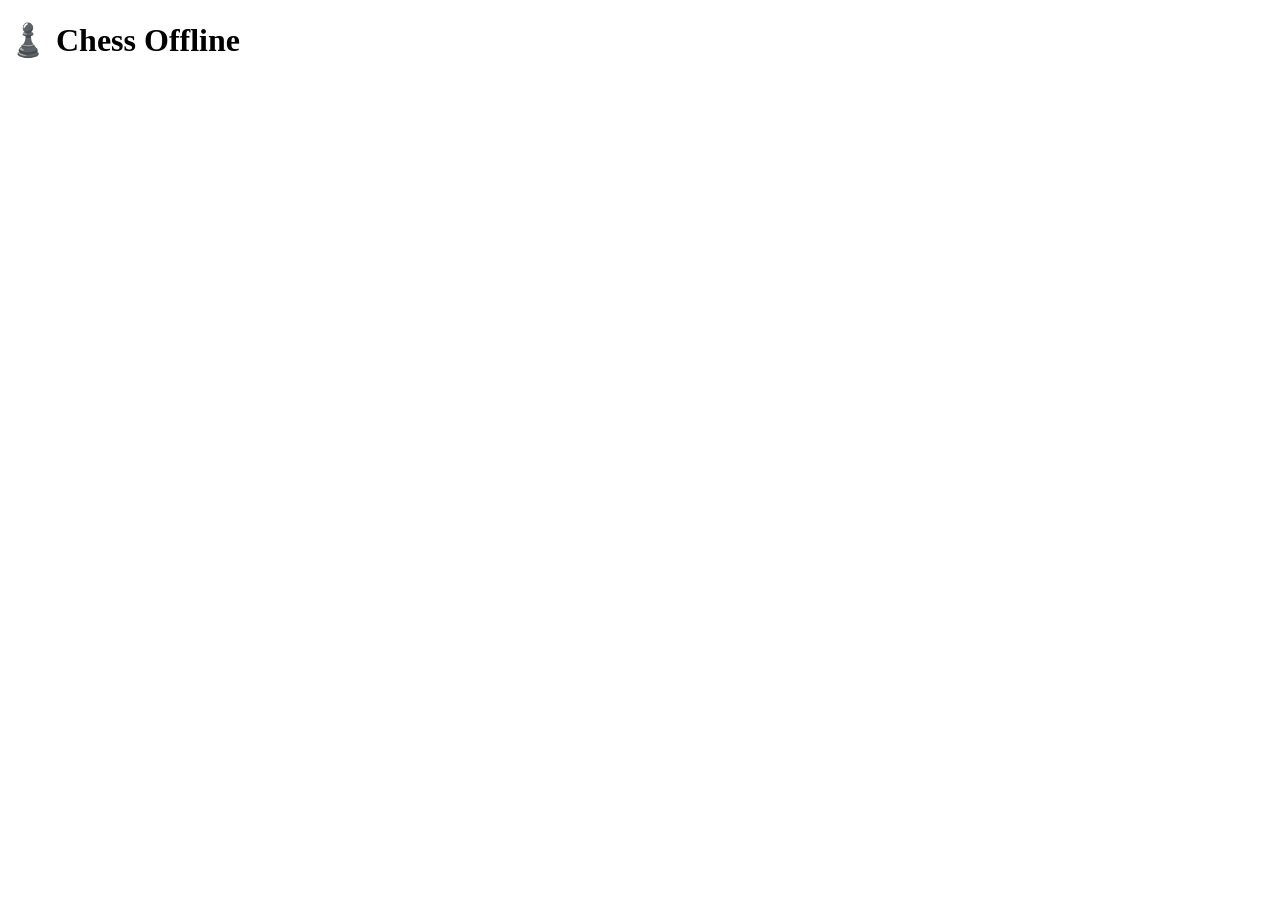
==== index.html @ 41dc8ce5 "Create index.html" ====
<!DOCTYPE html>
<html lang="ru">
<head>
<meta charset="UTF-8">
<meta name="viewport" content="width=device-width, initial-scale=1.0">
<title>Chess Offline</title>
<link rel="stylesheet" href="style.css">
</head>

<body>

<h1>♟️ Chess Offline</h1>

<div id="board"></div>

<script src="script.js"></script>

</body>
</html>
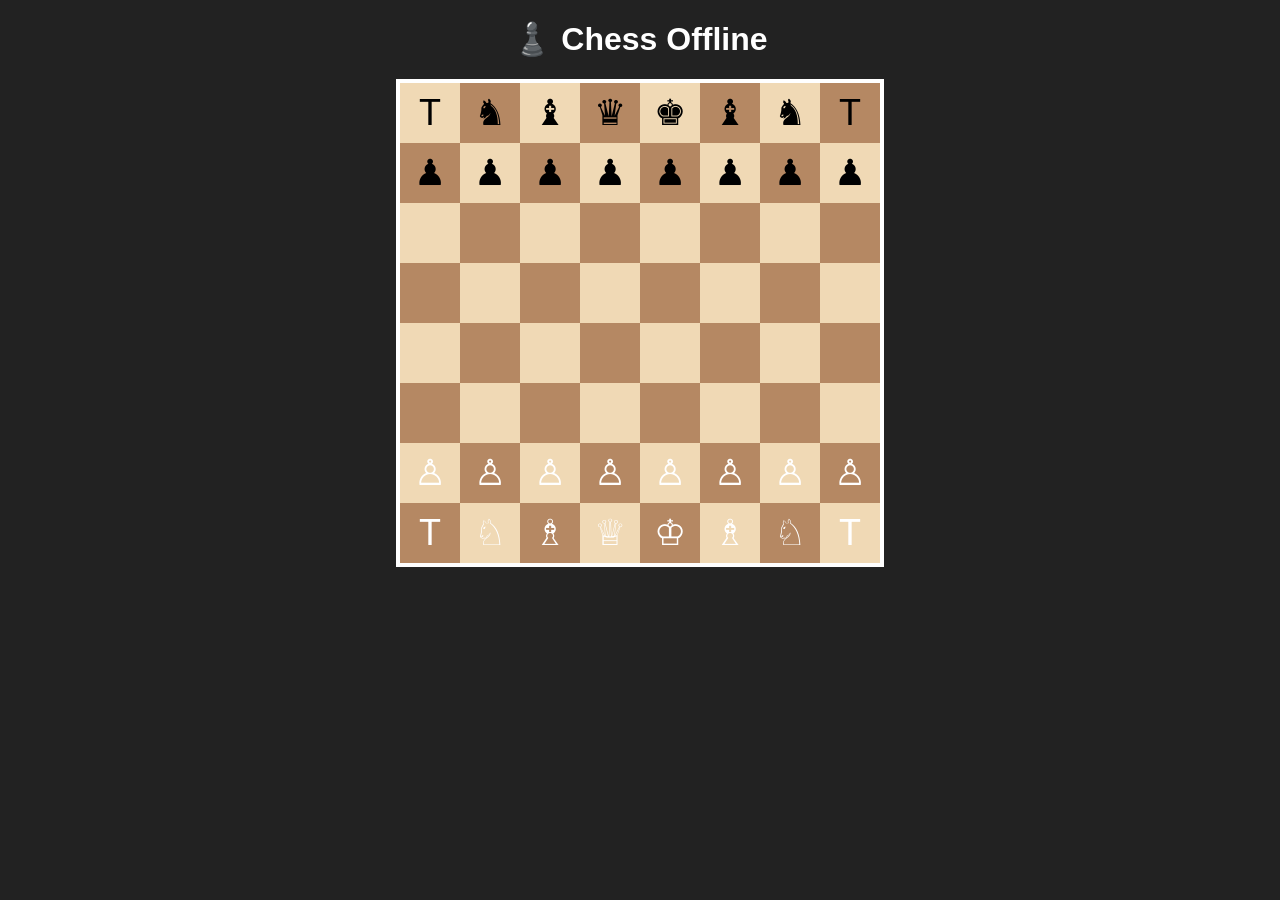
==== commit 2b0f99eb: "Update index.html" ====
--- a/index.html
+++ b/index.html
@@ -14,6 +14,6 @@
 <div id="board"></div>
 
 <script src="script.js"></script>
-
+<script src="engine.js"></script>
 </body>
 </html>
--- a/style.css
+++ b/style.css
@@ -0,0 +1,43 @@
+body{
+    margin:0;
+    background:#222;
+    color:white;
+    font-family:Arial,sans-serif;
+    text-align:center;
+}
+
+h1{
+    margin-top:20px;
+}
+
+#board{
+    width:480px;
+    height:480px;
+    margin:20px auto;
+    display:grid;
+    grid-template-columns:repeat(8,1fr);
+    grid-template-rows:repeat(8,1fr);
+    border:4px solid white;
+}
+
+.square{
+    display:flex;
+    align-items:center;
+    justify-content:center;
+    font-size:36px;
+    cursor:pointer;
+    user-select:none;
+}
+
+.light{
+    background:#f0d9b5;
+}
+
+.dark{
+    background:#b58863;
+}
+
+.selected{
+    outline:4px solid #ffcc00;
+    outline-offset:-4px;
+}
